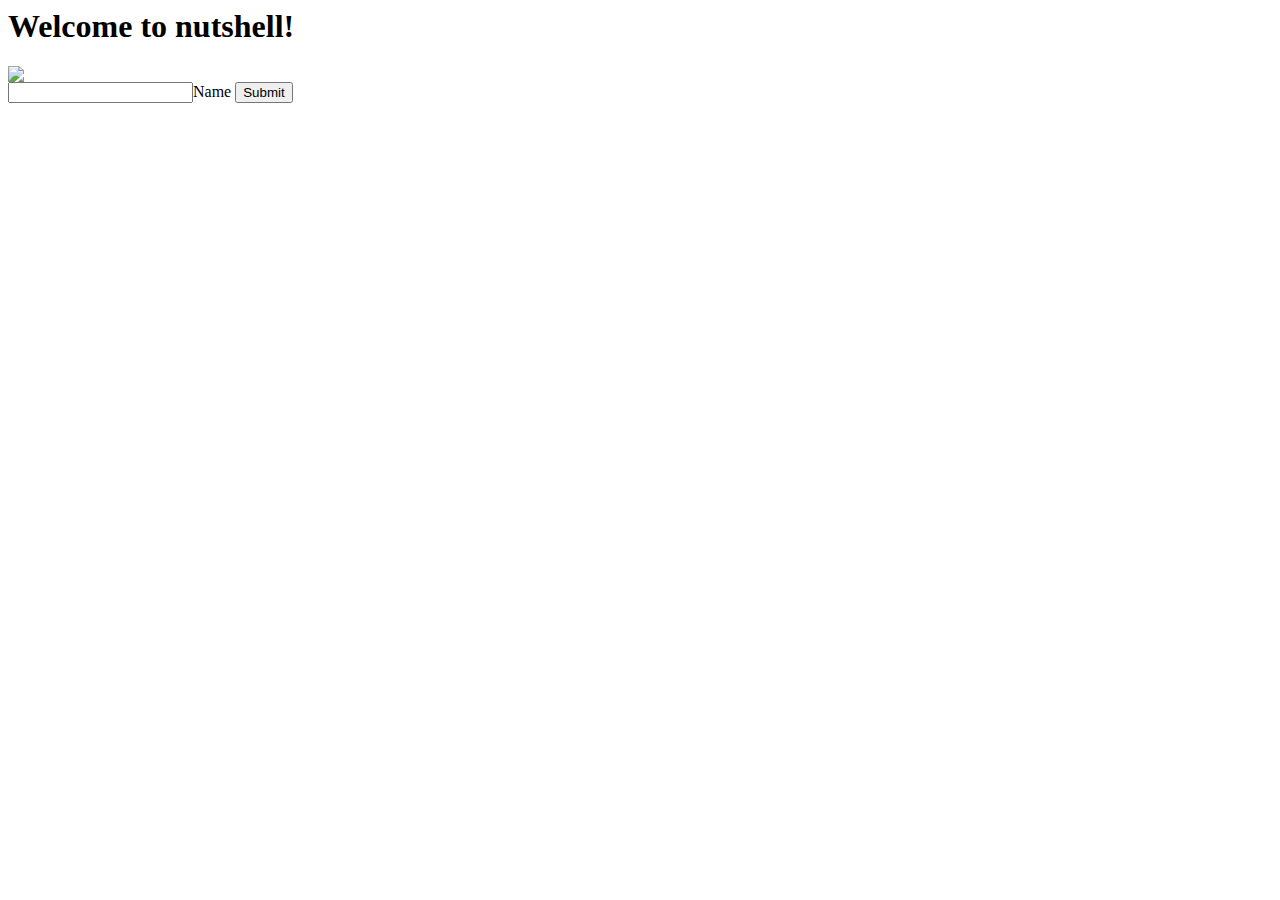
==== nutshell/index.html @ ae2beff7 "nutshell: 学姐学长说主页f" ====
<html>
<head>
</head>

<body>
<title>Nutshell - open for knowledge</title>
<h1> Welcome to nutshell!</h1>
<image src="www.gomass.xyz/nutshell/images/nutshell.jpg"></image>
<div class="addhost">
    <input>Name</input>
    <button>Submit</button>
</div>

</body>
</html>
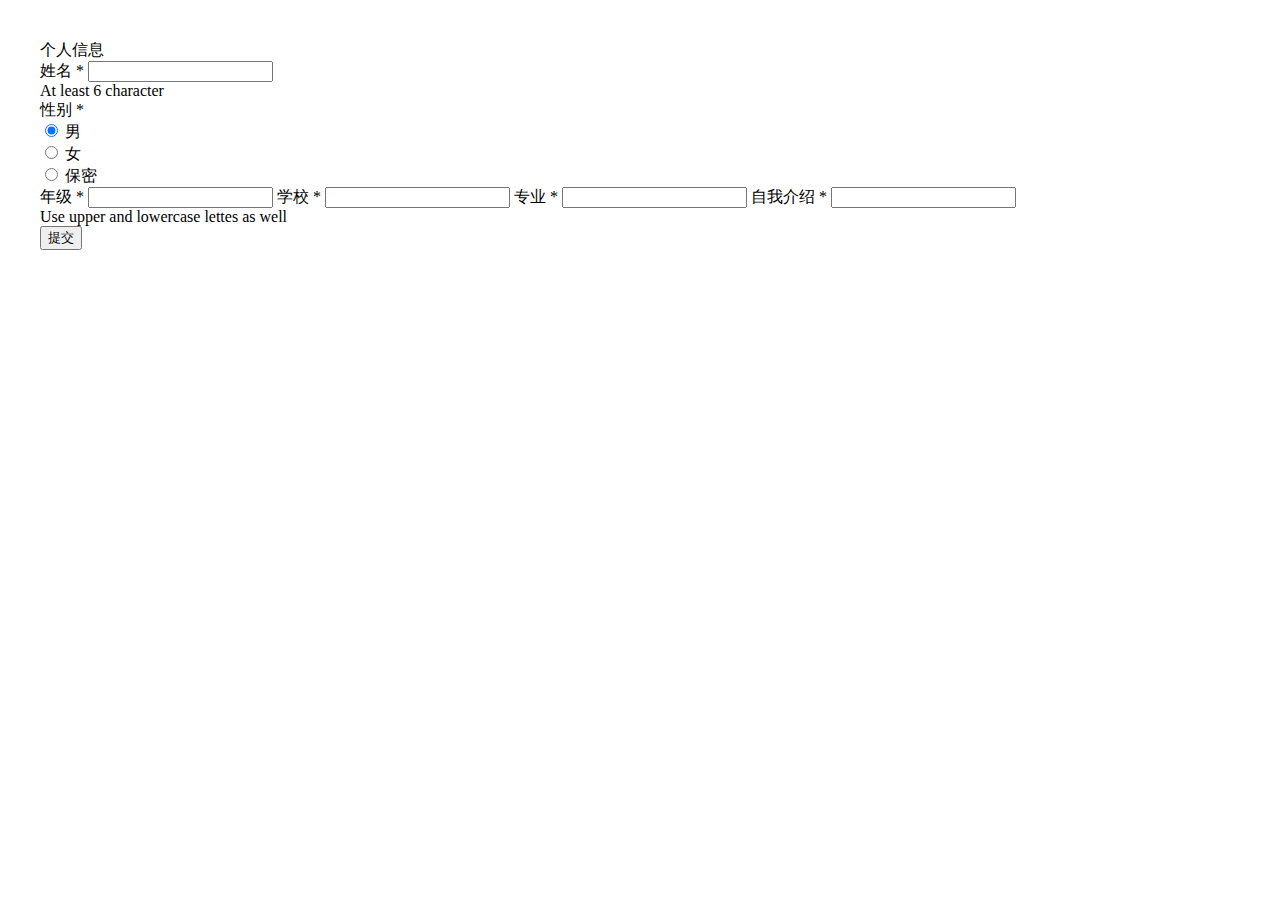
==== commit 2531a8cf: "submit form" ====
--- a/nutshell/index.html
+++ b/nutshell/index.html
@@ -1,15 +1,47 @@
+<!DOCTYPE html>
 <html>
 <head>
+  <meta charset="UTF-8">
+  
+  <title>Nutshell - open for knowledge</title>
+  
+  <link rel="stylesheet" href="redcss/css/style.css">
+  <link rel="stylesheet" href="css/style.css">
+
 </head>
 
-<body>
-<title>Nutshell - open for knowledge</title>
-<h1> Welcome to nutshell!</h1>
-<image src="www.gomass.xyz/nutshell/images/nutshell.jpg"></image>
-<div class="addhost">
-    <input>Name</input>
-    <button>Submit</button>
-</div>
+<body style="padding:20px; margin:20px;">
+
+<!-- <h1> Welcome to nutshell!</h1>
+<image src="http://www.gomass.xyz/nutshell/images/nutshell.jpg" 
+style="height:80px; width:80px;"></image> -->
+<!-- <div class="" style="width:100%;margin-left:10%;"> -->
+  <form style="min-width:400px;" action="/collegehosts/addhost" method="post">
+      <header>个人信息</header>
+      <label>姓名 <span>*</span></label>
+      <input name="name"/>
+      <div class="help">At least 6 character</div>
+      <label>性别 <span>*</span></label>
+      <div class="radiobuttonlist">
+          <input class="radio" type="radio" name="gender" value="男" checked> 男<br>
+          <input class="radio" type="radio" name="gender" value="女"> 女<br>
+          <input class="radio" type="radio" name="gender" value="保密"> 保密
+      </div>
+      
+
+      <label>年级 <span>*</span></label>
+      <input name="grade"/>
+      <label>学校 <span>*</span></label>
+      <input/>
+      <label>专业 <span>*</span></label>
+      <input name="major"/>
+      <label>自我介绍 <span>*</span></label>
+      <input name="description" />
+      <div class="help">Use upper and lowercase lettes as well</div>
+      <button>提交</button>
+  </form>
+  
+
 
 </body>
 </html>
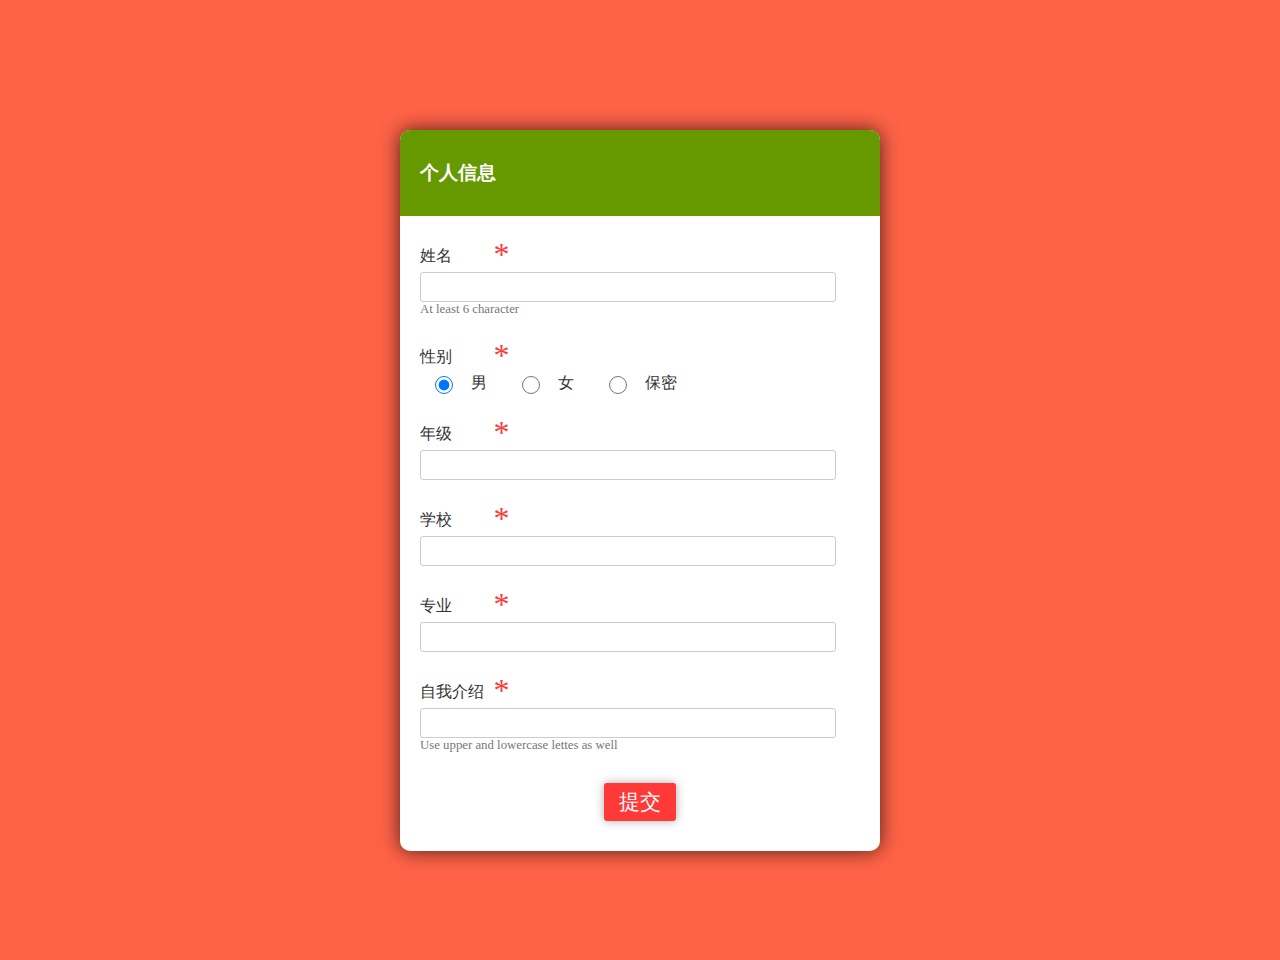
==== commit b57a7ef4: "success: add host" ====
--- a/nutshell/index.html
+++ b/nutshell/index.html
@@ -16,7 +16,7 @@
 <image src="http://www.gomass.xyz/nutshell/images/nutshell.jpg" 
 style="height:80px; width:80px;"></image> -->
 <!-- <div class="" style="width:100%;margin-left:10%;"> -->
-  <form style="min-width:400px;" action="/collegehosts/addhost" method="post">
+  <form style="min-width:400px;" action="https:gomass.xyz/collegehosts/addhost" method="post">
       <header>个人信息</header>
       <label>姓名 <span>*</span></label>
       <input name="name"/>
@@ -32,7 +32,7 @@
       <label>年级 <span>*</span></label>
       <input name="grade"/>
       <label>学校 <span>*</span></label>
-      <input/>
+      <input name="school"/>
       <label>专业 <span>*</span></label>
       <input name="major"/>
       <label>自我介绍 <span>*</span></label>
--- a/nutshell/redcss/css/style.css
+++ b/nutshell/redcss/css/style.css
@@ -0,0 +1,83 @@
+html, body {
+  border: 0;
+  padding: 0;
+  margin: 0;
+  height: 100%;
+}
+
+body {
+  background: tomato;
+  display: flex;
+  justify-content: center;
+  align-items: center;
+  font-size: 16px;
+}
+
+form {
+  background: white;
+  width: 40%;
+  box-shadow: 0px 0px 20px rgba(0, 0, 0, 0.7);
+  font-family: lato;
+  position: relative;
+  color: #333;
+  border-radius: 10px;
+}
+form header {
+  background: rgb(102, 153, 0);
+  padding: 30px 20px;
+  color: white;
+  font-size: 1.2em;
+  font-weight: 600;
+  border-radius: 10px 10px 0 0;
+}
+form label {
+  margin-left: 20px;
+  display: inline-block;
+  margin-top: 30px;
+  margin-bottom: 5px;
+  position: relative;
+}
+form label span {
+  color: #FF3838;
+  font-size: 2em;
+  position: absolute;
+  left: 2.3em;
+  top: -10px;
+}
+form input {
+  display: block;
+  width: 78%;
+  margin-left: 20px;
+  padding: 5px 20px;
+  font-size: 1em;
+  border-radius: 3px;
+  outline: none;
+  border: 1px solid #ccc;
+}
+form .help {
+  margin-left: 20px;
+  font-size: 0.8em;
+  color: #777;
+}
+form button {
+  position: relative;
+  margin-top: 30px;
+  margin-bottom: 30px;
+  left: 50%;
+  transform: translate(-50%, 0);
+  font-family: inherit;
+  color: white;
+  background: #FF3838;
+  outline: none;
+  border: none;
+  padding: 5px 15px;
+  font-size: 1.3em;
+  font-weight: 400;
+  border-radius: 3px;
+  box-shadow: 0px 0px 10px rgba(51, 51, 51, 0.4);
+  cursor: pointer;
+  transition: all 0.15s ease-in-out;
+}
+form button:hover {
+  background: #ff5252;
+}
--- a/nutshell/css/style.css
+++ b/nutshell/css/style.css
@@ -0,0 +1,6 @@
+.radiobuttonlist{
+  display: flex;
+}
+.radiobuttonlist .radio{
+  width:10%;
+}
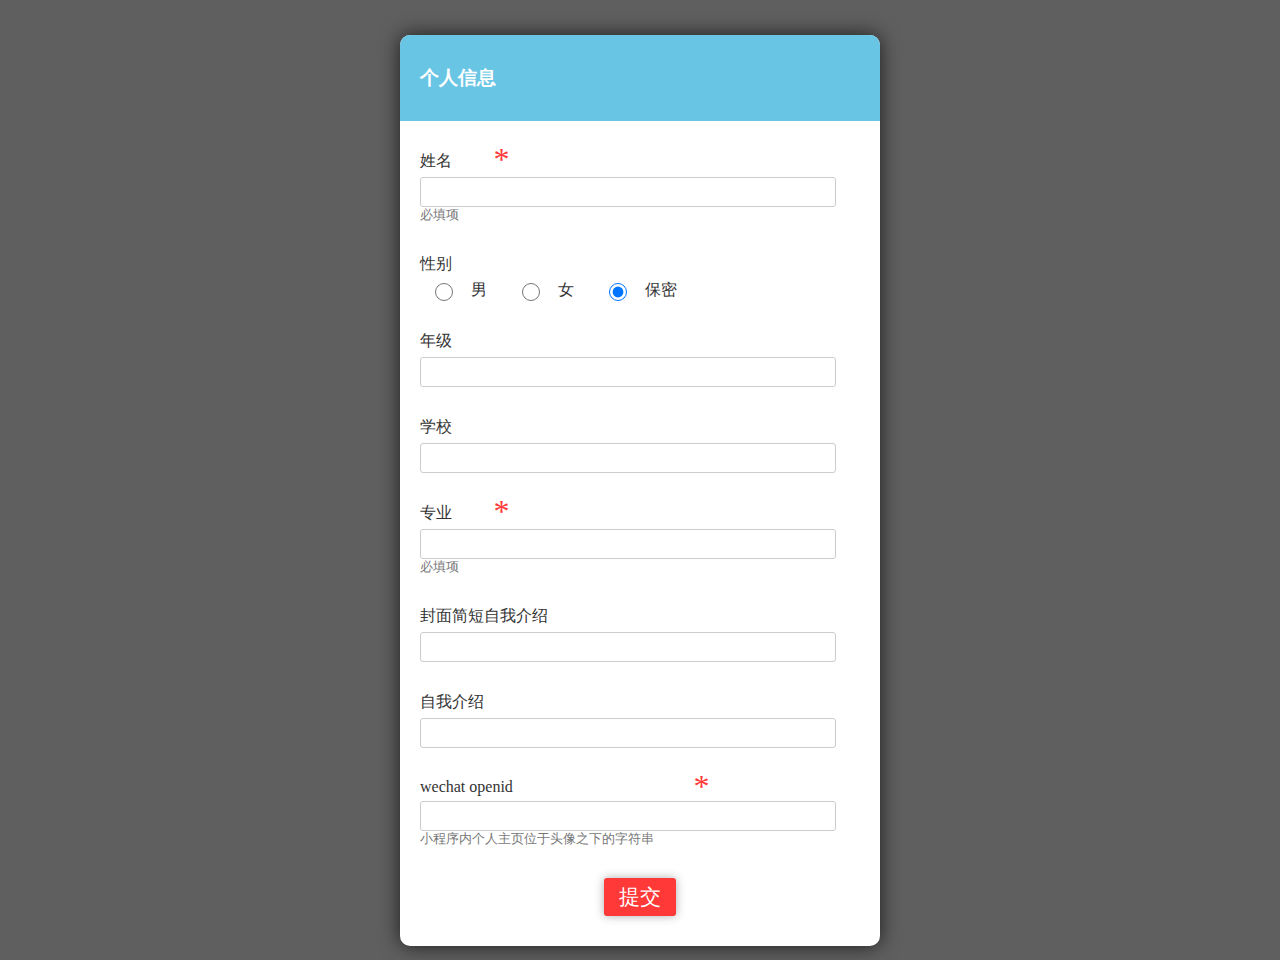
==== commit dea5768f: "nutshell add wechat_openid" ====
--- a/nutshell/index.html
+++ b/nutshell/index.html
@@ -20,24 +20,31 @@
       <header>个人信息</header>
       <label>姓名 <span>*</span></label>
       <input name="name"/>
-      <div class="help">At least 6 character</div>
-      <label>性别 <span>*</span></label>
+      <div class="help">必填项</div>
+      <label>性别 </label>
       <div class="radiobuttonlist">
-          <input class="radio" type="radio" name="gender" value="男" checked> 男<br>
+          <input class="radio" type="radio" name="gender" value="男" > 男<br>
           <input class="radio" type="radio" name="gender" value="女"> 女<br>
-          <input class="radio" type="radio" name="gender" value="保密"> 保密
+          <input class="radio" type="radio" name="gender" value="保密" checked> 保密
       </div>
       
 
-      <label>年级 <span>*</span></label>
+      <label>年级 </label>
       <input name="grade"/>
-      <label>学校 <span>*</span></label>
+      <label>学校 </label>
       <input name="school"/>
       <label>专业 <span>*</span></label>
       <input name="major"/>
-      <label>自我介绍 <span>*</span></label>
+      <div class="help">必填项</div>
+      
+      <label>封面简短自我介绍 </label>
+      <input name="short_description" />
+      <label>自我介绍 </label>
       <input name="description" />
-      <div class="help">Use upper and lowercase lettes as well</div>
+      
+      <label>wechat openid <span style="margin-left: 200px;">*</span></label>
+      <input name="wechat_openid" />
+      <div class="help">小程序内个人主页位于头像之下的字符串</div>
       <button>提交</button>
   </form>
   
--- a/nutshell/redcss/css/style.css
+++ b/nutshell/redcss/css/style.css
@@ -6,7 +6,7 @@
 }
 
 body {
-  background: tomato;
+  background: #5f5f5f;
   display: flex;
   justify-content: center;
   align-items: center;
@@ -23,7 +23,7 @@
   border-radius: 10px;
 }
 form header {
-  background: rgb(102, 153, 0);
+  background: #69C5E4;
   padding: 30px 20px;
   color: white;
   font-size: 1.2em;
